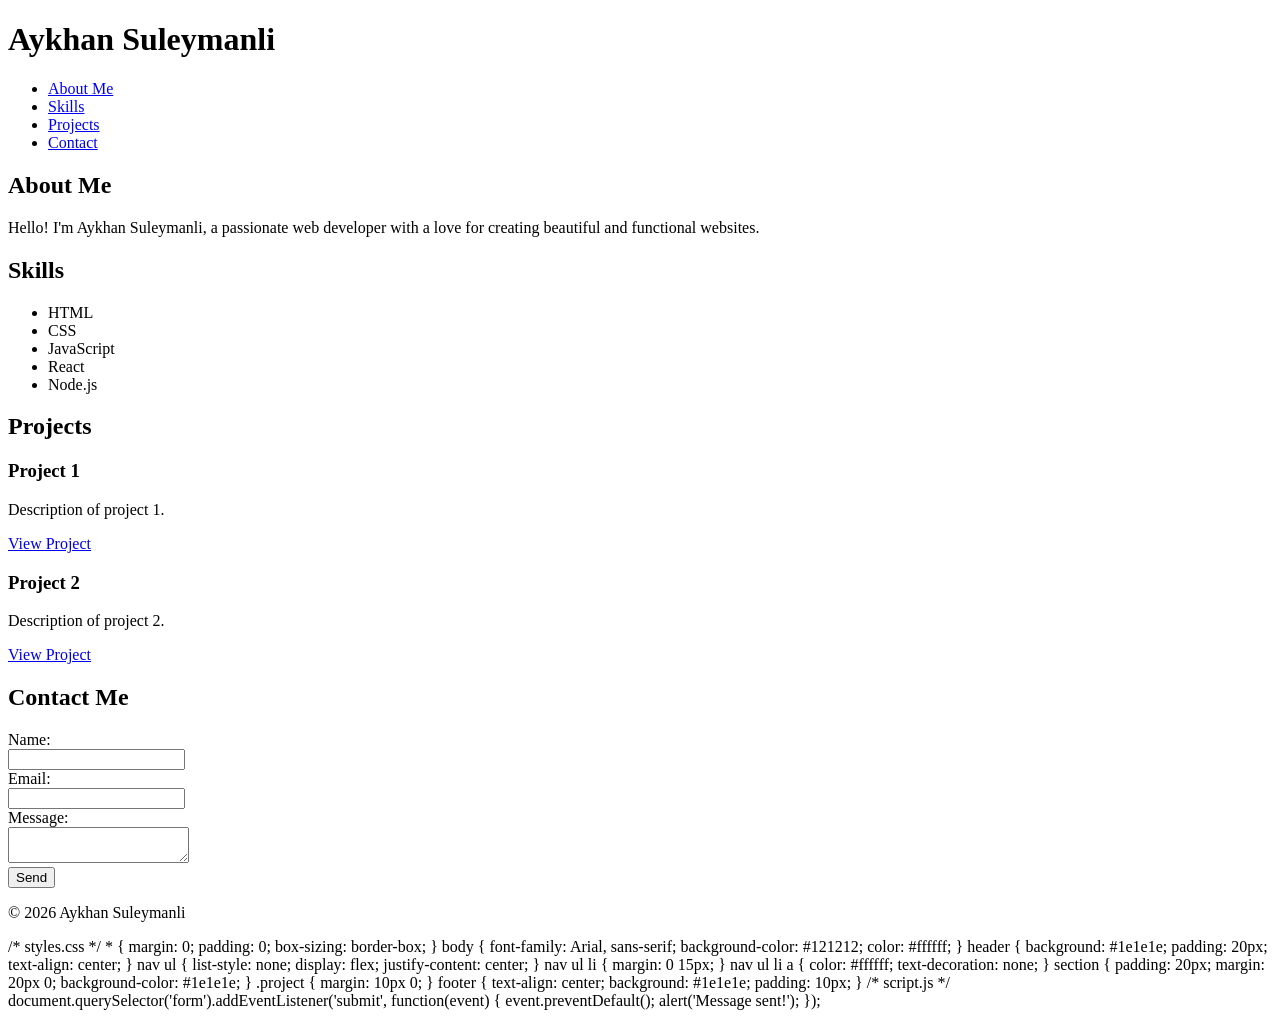
==== index.html @ 5bf15a05 "Create index.html for modern responsive personal portfolio website" ====
<!DOCTYPE html>
<html lang="en">
<head>
    <meta charset="UTF-8">
    <meta name="viewport" content="width=device-width, initial-scale=1.0">
    <link rel="stylesheet" href="styles.css">
    <title>My Portfolio</title>
</head>
<body>
    <header>
        <h1>Aykhan Suleymanli</h1>
        <nav>
            <ul>
                <li><a href="#about">About Me</a></li>
                <li><a href="#skills">Skills</a></li>
                <li><a href="#projects">Projects</a></li>
                <li><a href="#contact">Contact</a></li>
            </ul>
        </nav>
    </header>
    <section id="about">
        <h2>About Me</h2>
        <p>Hello! I'm Aykhan Suleymanli, a passionate web developer with a love for creating beautiful and functional websites.</p>
    </section>
    <section id="skills">
        <h2>Skills</h2>
        <ul>
            <li>HTML</li>
            <li>CSS</li>
            <li>JavaScript</li>
            <li>React</li>
            <li>Node.js</li>
        </ul>
    </section>
    <section id="projects">
        <h2>Projects</h2>
        <div class="project">
            <h3>Project 1</h3>
            <p>Description of project 1.</p>
            <a href="#">View Project</a>
        </div>
        <div class="project">
            <h3>Project 2</h3>
            <p>Description of project 2.</p>
            <a href="#">View Project</a>
        </div>
    </section>
    <section id="contact">
        <h2>Contact Me</h2>
        <form action="#" method="post">
            <label for="name">Name:</label><br>
            <input type="text" id="name" name="name"><br>
            <label for="email">Email:</label><br>
            <input type="email" id="email" name="email"><br>
            <label for="message">Message:</label><br>
            <textarea id="message" name="message"></textarea><br>
            <button type="submit">Send</button>
        </form>
    </section>
    <footer>
        <p>&copy; 2026 Aykhan Suleymanli</p>
    </footer>
    <script src="script.js"></script>
</body>
</html>

/* styles.css */
* {
    margin: 0;
    padding: 0;
    box-sizing: border-box;
}

body {
    font-family: Arial, sans-serif;
    background-color: #121212;
    color: #ffffff;
}

header {
    background: #1e1e1e;
    padding: 20px;
    text-align: center;
}

nav ul {
    list-style: none;
    display: flex;
    justify-content: center;
}

nav ul li {
    margin: 0 15px;
}

nav ul li a {
    color: #ffffff;
    text-decoration: none;
}

section {
    padding: 20px;
    margin: 20px 0;
    background-color: #1e1e1e;
}

.project {
    margin: 10px 0;
}

footer {
    text-align: center;
    background: #1e1e1e;
    padding: 10px;
}

/* script.js */
document.querySelector('form').addEventListener('submit', function(event) {
    event.preventDefault();
    alert('Message sent!');
});
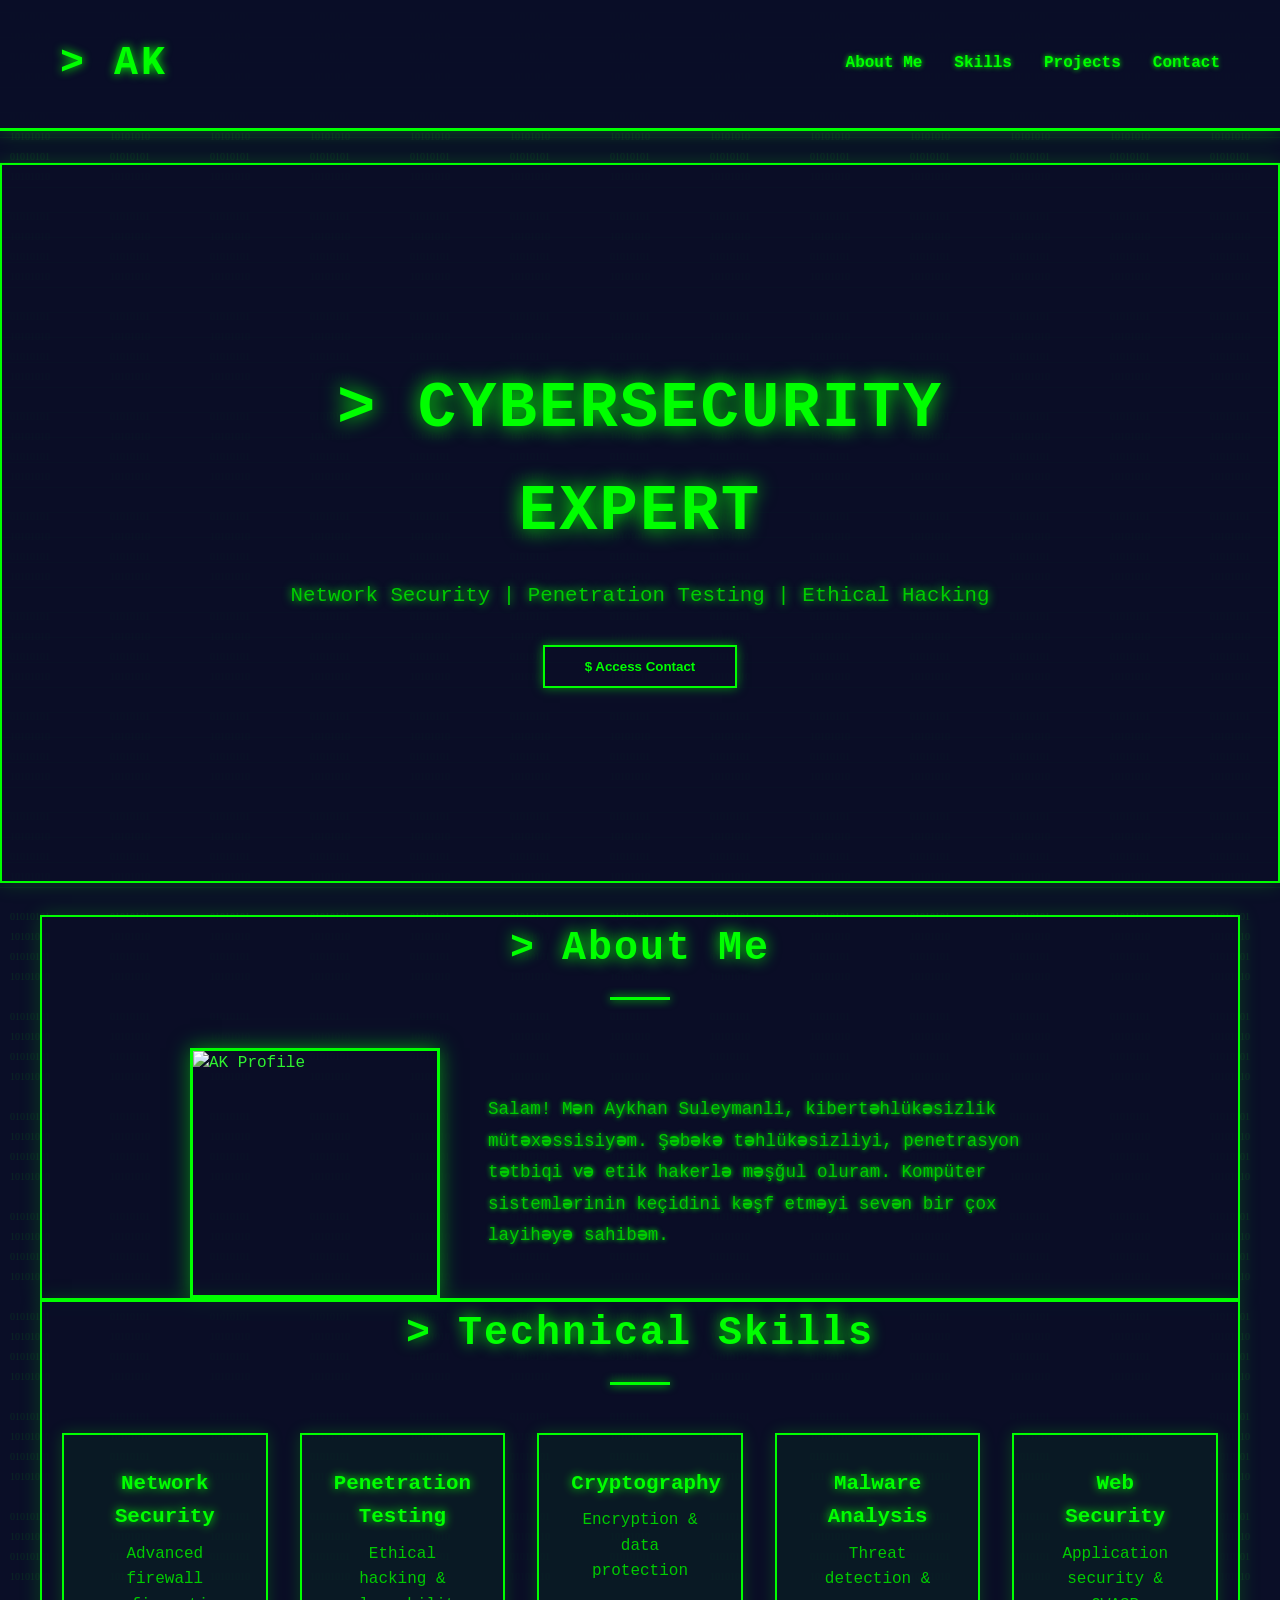
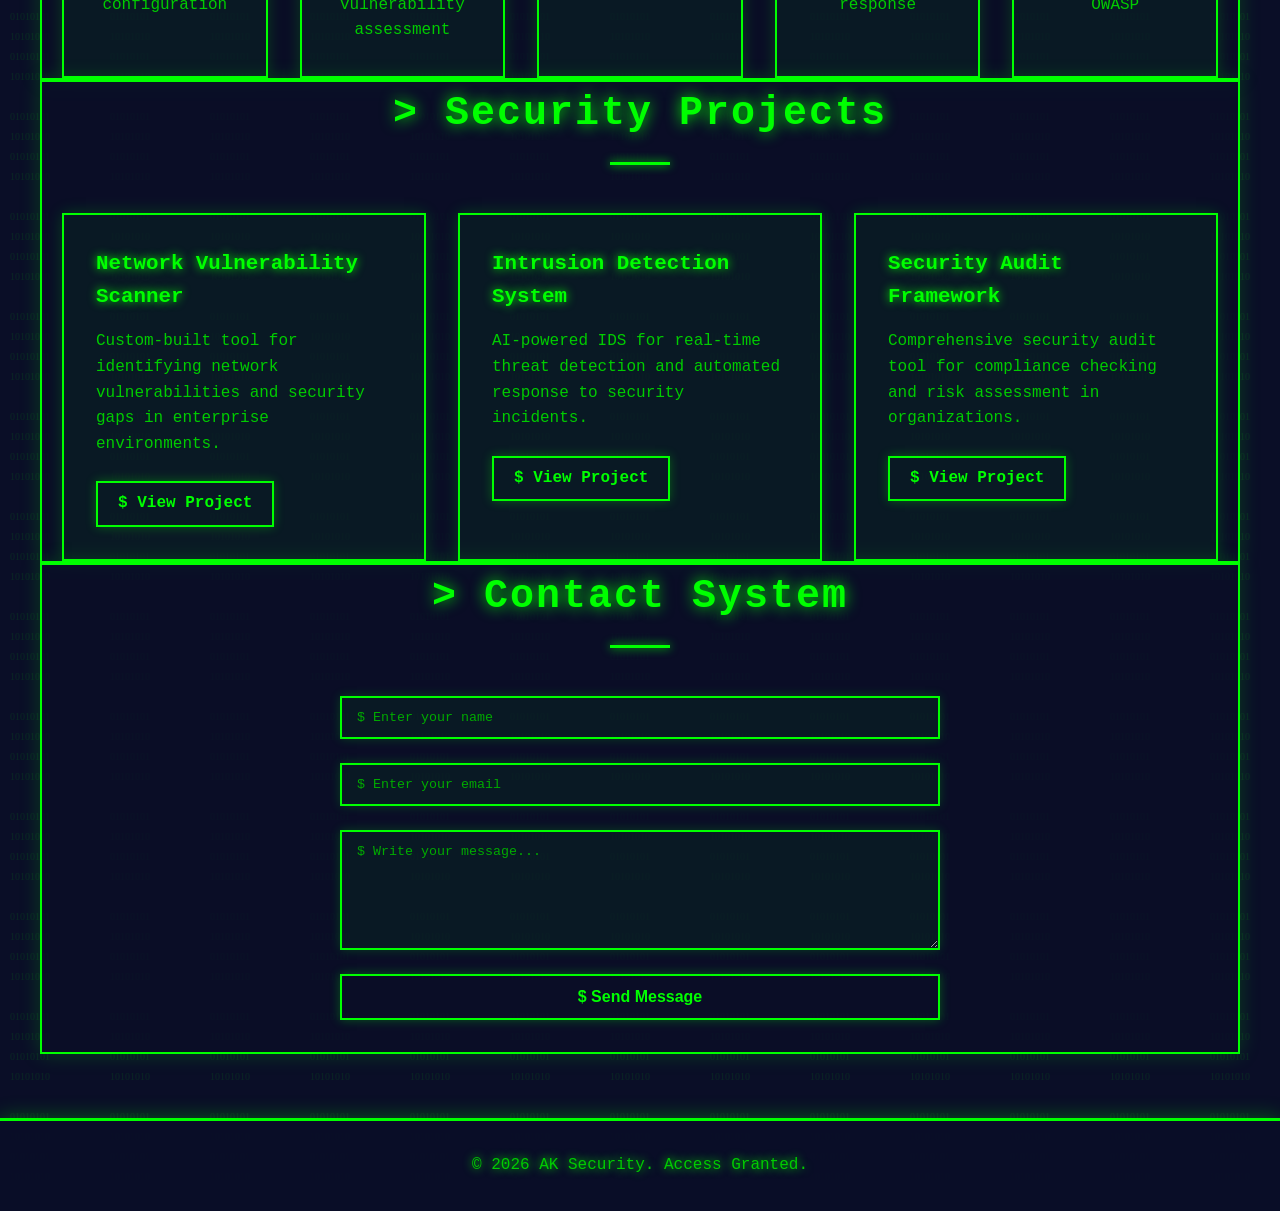
==== commit f5bc0e1d: "Update index.html with cybersecurity theme and new content." ====
--- a/index.html
+++ b/index.html
@@ -3,119 +3,585 @@
 <head>
     <meta charset="UTF-8">
     <meta name="viewport" content="width=device-width, initial-scale=1.0">
-    <link rel="stylesheet" href="styles.css">
-    <title>My Portfolio</title>
+    <title>AK - Cybersecurity Portfolio</title>
+    <style>
+        * {
+            margin: 0;
+            padding: 0;
+            box-sizing: border-box;
+        }
+
+        body {
+            font-family: 'Courier New', monospace;
+            background: #0a0e27 url('data:image/svg+xml,<svg xmlns="http://www.w3.org/2000/svg" width="100" height="100"><text x="10" y="20" font-size="10" fill="rgba(0,255,0,0.1)">01010101</text><text x="10" y="40" font-size="10" fill="rgba(0,255,0,0.1)">10101010</text><text x="10" y="60" font-size="10" fill="rgba(0,255,0,0.1)">01010101</text><text x="10" y="80" font-size="10" fill="rgba(0,255,0,0.1)">10101010</text></svg>');
+            color: #00ff00;
+            line-height: 1.6;
+            overflow-x: hidden;
+            position: relative;
+        }
+
+        body::before {
+            content: '';
+            position: fixed;
+            top: 0;
+            left: 0;
+            width: 100%;
+            height: 100%;
+            background: linear-gradient(
+                0deg,
+                transparent 24%,
+                rgba(0, 255, 0, 0.05) 25%,
+                rgba(0, 255, 0, 0.05) 26%,
+                transparent 27%,
+                transparent 74%,
+                rgba(0, 255, 0, 0.05) 75%,
+                rgba(0, 255, 0, 0.05) 76%,
+                transparent 77%,
+                transparent
+            );
+            background-size: 50px 50px;
+            pointer-events: none;
+            z-index: 1;
+            animation: scanlines 8s linear infinite;
+        }
+
+        @keyframes scanlines {
+            0% { transform: translateY(0); }
+            100% { transform: translateY(10px); }
+        }
+
+        header {
+            background: rgba(10, 14, 39, 0.95);
+            padding: 2rem 0;
+            border-bottom: 3px solid #00ff00;
+            position: sticky;
+            top: 0;
+            z-index: 100;
+            box-shadow: 0 0 20px rgba(0, 255, 0, 0.3);
+        }
+
+        .container {
+            max-width: 1200px;
+            margin: 0 auto;
+            padding: 0 20px;
+            position: relative;
+            z-index: 2;
+        }
+
+        .header-content {
+            display: flex;
+            justify-content: space-between;
+            align-items: center;
+        }
+
+        .logo {
+            font-size: 2.5em;
+            font-weight: bold;
+            color: #00ff00;
+            text-shadow: 0 0 10px #00ff00;
+            letter-spacing: 3px;
+            animation: glow 2s ease-in-out infinite;
+        }
+
+        @keyframes glow {
+            0%, 100% { text-shadow: 0 0 10px #00ff00; }
+            50% { text-shadow: 0 0 20px #00ff00, 0 0 30px #00ff00; }
+        }
+
+        nav ul {
+            list-style: none;
+            display: flex;
+            gap: 2rem;
+        }
+
+        nav a {
+            color: #00ff00;
+            text-decoration: none;
+            font-weight: bold;
+            transition: all 0.3s ease;
+            position: relative;
+            text-shadow: 0 0 5px #00ff00;
+        }
+
+        nav a:hover {
+            color: #00cc00;
+            text-shadow: 0 0 15px #00ff00;
+        }
+
+        nav a::after {
+            content: '';
+            position: absolute;
+            bottom: -5px;
+            left: 0;
+            width: 0;
+            height: 2px;
+            background: #00ff00;
+            transition: width 0.3s ease;
+            box-shadow: 0 0 10px #00ff00;
+        }
+
+        nav a:hover::after {
+            width: 100%;
+        }
+
+        .hero {
+            display: flex;
+            align-items: center;
+            justify-content: center;
+            min-height: 80vh;
+            text-align: center;
+            padding: 4rem 2rem;
+            position: relative;
+            z-index: 2;
+        }
+
+        .hero-content {
+            max-width: 800px;
+        }
+
+        .hero h1 {
+            font-size: 4em;
+            margin-bottom: 1rem;
+            color: #00ff00;
+            text-shadow: 0 0 20px #00ff00;
+            animation: slideDown 0.8s ease;
+            letter-spacing: 2px;
+        }
+
+        .hero p {
+            font-size: 1.3em;
+            color: #00cc00;
+            margin-bottom: 2rem;
+            animation: slideUp 0.8s ease 0.2s backwards;
+            text-shadow: 0 0 10px #00ff00;
+        }
+
+        .cta-button {
+            display: inline-block;
+            padding: 12px 40px;
+            background: transparent;
+            color: #00ff00;
+            text-decoration: none;
+            border: 2px solid #00ff00;
+            border-radius: 0px;
+            font-weight: bold;
+            transition: all 0.3s ease;
+            animation: slideUp 0.8s ease 0.4s backwards;
+            cursor: pointer;
+            box-shadow: 0 0 10px rgba(0, 255, 0, 0.5);
+        }
+
+        .cta-button:hover {
+            background: #00ff00;
+            color: #0a0e27;
+            text-shadow: none;
+            box-shadow: 0 0 20px #00ff00;
+        }
+
+        section {
+            padding: 5rem 2rem;
+            margin: 2rem 0;
+            background: rgba(10, 14, 39, 0.8);
+            border: 2px solid #00ff00;
+            border-radius: 0px;
+            position: relative;
+            z-index: 2;
+            box-shadow: 0 0 20px rgba(0, 255, 0, 0.2);
+        }
+
+        section h2 {
+            font-size: 2.5em;
+            margin-bottom: 3rem;
+            text-align: center;
+            color: #00ff00;
+            text-shadow: 0 0 15px #00ff00;
+            letter-spacing: 2px;
+        }
+
+        section h2::after {
+            content: '';
+            display: block;
+            width: 60px;
+            height: 3px;
+            background: #00ff00;
+            margin: 1rem auto 0;
+            box-shadow: 0 0 10px #00ff00;
+        }
+
+        .about-container {
+            display: flex;
+            align-items: center;
+            gap: 3rem;
+            max-width: 900px;
+            margin: 0 auto;
+        }
+
+        .profile-image {
+            flex-shrink: 0;
+            width: 250px;
+            height: 250px;
+            border: 3px solid #00ff00;
+            border-radius: 0px;
+            overflow: hidden;
+            box-shadow: 0 0 20px rgba(0, 255, 0, 0.5);
+            animation: matrixPulse 2s ease-in-out infinite;
+        }
+
+        @keyframes matrixPulse {
+            0%, 100% { box-shadow: 0 0 20px rgba(0, 255, 0, 0.5); }
+            50% { box-shadow: 0 0 40px rgba(0, 255, 0, 0.8); }
+        }
+
+        .profile-image img {
+            width: 100%;
+            height: 100%;
+            object-fit: cover;
+            filter: grayscale(30%) contrast(1.1);
+        }
+
+        .about-text {
+            font-size: 1.1em;
+            line-height: 1.8;
+            color: #00cc00;
+            text-shadow: 0 0 5px #00ff00;
+        }
+
+        .skills-grid {
+            display: grid;
+            grid-template-columns: repeat(auto-fit, minmax(200px, 1fr));
+            gap: 2rem;
+            margin-top: 2rem;
+        }
+
+        .skill-card {
+            background: rgba(0, 255, 0, 0.05);
+            padding: 2rem;
+            border: 2px solid #00ff00;
+            border-radius: 0px;
+            text-align: center;
+            transition: all 0.3s ease;
+            animation: fadeInUp 0.6s ease forwards;
+            box-shadow: 0 0 15px rgba(0, 255, 0, 0.2);
+        }
+
+        .skill-card:nth-child(1) { animation-delay: 0.1s; }
+        .skill-card:nth-child(2) { animation-delay: 0.2s; }
+        .skill-card:nth-child(3) { animation-delay: 0.3s; }
+        .skill-card:nth-child(4) { animation-delay: 0.4s; }
+        .skill-card:nth-child(5) { animation-delay: 0.5s; }
+
+        .skill-card:hover {
+            transform: translateY(-10px);
+            background: rgba(0, 255, 0, 0.1);
+            box-shadow: 0 0 30px rgba(0, 255, 0, 0.6);
+        }
+
+        .skill-card h3 {
+            font-size: 1.3em;
+            color: #00ff00;
+            margin-bottom: 0.5rem;
+            text-shadow: 0 0 10px #00ff00;
+        }
+
+        .skill-card p {
+            color: #00cc00;
+        }
+
+        .projects-grid {
+            display: grid;
+            grid-template-columns: repeat(auto-fit, minmax(300px, 1fr));
+            gap: 2rem;
+            margin-top: 2rem;
+        }
+
+        .project-card {
+            background: rgba(0, 255, 0, 0.05);
+            border: 2px solid #00ff00;
+            border-radius: 0px;
+            padding: 2rem;
+            transition: all 0.3s ease;
+            overflow: hidden;
+            position: relative;
+            box-shadow: 0 0 15px rgba(0, 255, 0, 0.2);
+        }
+
+        .project-card::before {
+            content: '';
+            position: absolute;
+            top: 0;
+            left: -100%;
+            width: 100%;
+            height: 100%;
+            background: rgba(0, 255, 0, 0.1);
+            transition: left 0.3s ease;
+            z-index: -1;
+        }
+
+        .project-card:hover::before {
+            left: 0;
+        }
+
+        .project-card:hover {
+            transform: translateY(-10px);
+            box-shadow: 0 0 30px rgba(0, 255, 0, 0.6);
+        }
+
+        .project-card h3 {
+            color: #00ff00;
+            margin-bottom: 1rem;
+            font-size: 1.3em;
+            text-shadow: 0 0 10px #00ff00;
+        }
+
+        .project-card p {
+            color: #00cc00;
+            margin-bottom: 1.5rem;
+        }
+
+        .project-card a {
+            display: inline-block;
+            padding: 8px 20px;
+            background: transparent;
+            color: #00ff00;
+            text-decoration: none;
+            border: 2px solid #00ff00;
+            border-radius: 0px;
+            font-weight: bold;
+            transition: all 0.3s ease;
+            box-shadow: 0 0 10px rgba(0, 255, 0, 0.3);
+        }
+
+        .project-card a:hover {
+            background: #00ff00;
+            color: #0a0e27;
+            box-shadow: 0 0 20px #00ff00;
+            transform: translateX(5px);
+        }
+
+        .contact-form {
+            max-width: 600px;
+            margin: 2rem auto;
+            display: flex;
+            flex-direction: column;
+            gap: 1.5rem;
+        }
+
+        .contact-form input,
+        .contact-form textarea {
+            padding: 12px 15px;
+            background: rgba(0, 255, 0, 0.05);
+            border: 2px solid #00ff00;
+            border-radius: 0px;
+            color: #00ff00;
+            font-family: 'Courier New', monospace;
+            transition: all 0.3s ease;
+            box-shadow: 0 0 10px rgba(0, 255, 0, 0.2);
+        }
+
+        .contact-form input::placeholder,
+        .contact-form textarea::placeholder {
+            color: #00aa00;
+        }
+
+        .contact-form input:focus,
+        .contact-form textarea:focus {
+            outline: none;
+            background: rgba(0, 255, 0, 0.1);
+            box-shadow: 0 0 20px rgba(0, 255, 0, 0.6);
+        }
+
+        .contact-form textarea {
+            resize: vertical;
+            min-height: 120px;
+        }
+
+        .contact-form button {
+            padding: 12px 30px;
+            background: transparent;
+            color: #00ff00;
+            border: 2px solid #00ff00;
+            border-radius: 0px;
+            font-size: 1em;
+            font-weight: bold;
+            cursor: pointer;
+            transition: all 0.3s ease;
+            box-shadow: 0 0 10px rgba(0, 255, 0, 0.3);
+        }
+
+        .contact-form button:hover {
+            background: #00ff00;
+            color: #0a0e27;
+            box-shadow: 0 0 20px #00ff00;
+        }
+
+        footer {
+            background: rgba(10, 14, 39, 0.95);
+            text-align: center;
+            padding: 2rem;
+            border-top: 3px solid #00ff00;
+            margin-top: 4rem;
+            color: #00cc00;
+            text-shadow: 0 0 10px #00ff00;
+            box-shadow: 0 0 20px rgba(0, 255, 0, 0.3);
+            position: relative;
+            z-index: 2;
+        }
+
+        @keyframes slideDown {
+            from { opacity: 0; transform: translateY(-30px); }
+            to { opacity: 1; transform: translateY(0); }
+        }
+
+        @keyframes slideUp {
+            from { opacity: 0; transform: translateY(30px); }
+            to { opacity: 1; transform: translateY(0); }
+        }
+
+        @keyframes fadeInUp {
+            from { opacity: 0; transform: translateY(20px); }
+            to { opacity: 1; transform: translateY(0); }
+        }
+
+        @media (max-width: 768px) {
+            .header-content { flex-direction: column; gap: 1.5rem; }
+            nav ul { flex-direction: column; gap: 1rem; text-align: center; }
+            .hero h1 { font-size: 2.5em; }
+            section h2 { font-size: 1.8em; }
+            .skills-grid { grid-template-columns: 1fr; }
+            .projects-grid { grid-template-columns: 1fr; }
+            .about-container { flex-direction: column; }
+            .profile-image { width: 200px; height: 200px; }
+        }
+    </style>
 </head>
 <body>
     <header>
-        <h1>Aykhan Suleymanli</h1>
-        <nav>
-            <ul>
-                <li><a href="#about">About Me</a></li>
-                <li><a href="#skills">Skills</a></li>
-                <li><a href="#projects">Projects</a></li>
-                <li><a href="#contact">Contact</a></li>
-            </ul>
-        </nav>
+        <div class="container">
+            <div class="header-content">
+                <div class="logo">> AK</div>
+                <nav>
+                    <ul>
+                        <li><a href="#about">About Me</a></li>
+                        <li><a href="#skills">Skills</a></li>
+                        <li><a href="#projects">Projects</a></li>
+                        <li><a href="#contact">Contact</a></li>
+                    </ul>
+                </nav>
+            </div>
+        </div>
     </header>
-    <section id="about">
-        <h2>About Me</h2>
-        <p>Hello! I'm Aykhan Suleymanli, a passionate web developer with a love for creating beautiful and functional websites.</p>
-    </section>
-    <section id="skills">
-        <h2>Skills</h2>
-        <ul>
-            <li>HTML</li>
-            <li>CSS</li>
-            <li>JavaScript</li>
-            <li>React</li>
-            <li>Node.js</li>
-        </ul>
-    </section>
-    <section id="projects">
-        <h2>Projects</h2>
-        <div class="project">
-            <h3>Project 1</h3>
-            <p>Description of project 1.</p>
-            <a href="#">View Project</a>
-        </div>
-        <div class="project">
-            <h3>Project 2</h3>
-            <p>Description of project 2.</p>
-            <a href="#">View Project</a>
+
+    <section class="hero">
+        <div class="hero-content">
+            <h1>> CYBERSECURITY EXPERT</h1>
+            <p>Network Security | Penetration Testing | Ethical Hacking</p>
+            <button class="cta-button" onclick="document.getElementById('contact').scrollIntoView({behavior: 'smooth'})">$ Access Contact</button>
         </div>
     </section>
-    <section id="contact">
-        <h2>Contact Me</h2>
-        <form action="#" method="post">
-            <label for="name">Name:</label><br>
-            <input type="text" id="name" name="name"><br>
-            <label for="email">Email:</label><br>
-            <input type="email" id="email" name="email"><br>
-            <label for="message">Message:</label><br>
-            <textarea id="message" name="message"></textarea><br>
-            <button type="submit">Send</button>
+
+    <section id="about" class="container">
+        <h2>> About Me</h2>
+        <div class="about-container">
+            <div class="profile-image">
+                <img src="https://via.placeholder.com/250x250?text=AK+Profile" alt="AK Profile">
+            </div>
+            <div class="about-text">
+                <p>Salam! Mən Aykhan Suleymanli, kibertəhlükəsizlik mütəxəssisiyəm. Şəbəkə təhlükəsizliyi, penetrasyon tətbiqi və etik hakerlə məşğul oluram. Kompüter sistemlərinin keçidini kəşf etməyi sevən bir çox layihəyə sahibəm.</p>
+            </div>
+        </div>
+    </section>
+
+    <section id="skills" class="container">
+        <h2>> Technical Skills</h2>
+        <div class="skills-grid">
+            <div class="skill-card">
+                <h3>Network Security</h3>
+                <p>Advanced firewall configuration</p>
+            </div>
+            <div class="skill-card">
+                <h3>Penetration Testing</h3>
+                <p>Ethical hacking & vulnerability assessment</p>
+            </div>
+            <div class="skill-card">
+                <h3>Cryptography</h3>
+                <p>Encryption & data protection</p>
+            </div>
+            <div class="skill-card">
+                <h3>Malware Analysis</h3>
+                <p>Threat detection & response</p>
+            </div>
+            <div class="skill-card">
+                <h3>Web Security</h3>
+                <p>Application security & OWASP</p>
+            </div>
+        </div>
+    </section>
+
+    <section id="projects" class="container">
+        <h2>> Security Projects</h2>
+        <div class="projects-grid">
+            <div class="project-card">
+                <h3>Network Vulnerability Scanner</h3>
+                <p>Custom-built tool for identifying network vulnerabilities and security gaps in enterprise environments.</p>
+                <a href="#">$ View Project</a>
+            </div>
+            <div class="project-card">
+                <h3>Intrusion Detection System</h3>
+                <p>AI-powered IDS for real-time threat detection and automated response to security incidents.</p>
+                <a href="#">$ View Project</a>
+            </div>
+            <div class="project-card">
+                <h3>Security Audit Framework</h3>
+                <p>Comprehensive security audit tool for compliance checking and risk assessment in organizations.</p>
+                <a href="#">$ View Project</a>
+            </div>
+        </div>
+    </section>
+
+    <section id="contact" class="container">
+        <h2>> Contact System</h2>
+        <form class="contact-form" id="contact-form">
+            <input type="text" id="name" placeholder="$ Enter your name" required>
+            <input type="email" id="email" placeholder="$ Enter your email" required>
+            <textarea id="message" placeholder="$ Write your message..." required></textarea>
+            <button type="submit">$ Send Message</button>
         </form>
     </section>
+
     <footer>
-        <p>&copy; 2026 Aykhan Suleymanli</p>
+        <p>© 2026 AK Security. Access Granted.</p>
     </footer>
-    <script src="script.js"></script>
+
+    <script>
+        document.querySelectorAll('a[href^="#"]').forEach(anchor => {
+            anchor.addEventListener('click', function(e) {
+                e.preventDefault();
+                const target = document.querySelector(this.getAttribute('href'));
+                if (target) target.scrollIntoView({ behavior: 'smooth' });
+            });
+        });
+
+        const form = document.getElementById('contact-form');
+        form.addEventListener('submit', function(e) {
+            e.preventDefault();
+            const name = document.getElementById('name').value;
+            const email = document.getElementById('email').value;
+            const message = document.getElementById('message').value;
+
+            if (!name || !email || !message) {
+                alert('> ERROR: Please fill in all fields.');
+                return;
+            }
+
+            const emailRegex = /^[^\s@]+@[^"]+\.[^\s@]+$/;
+            if (!emailRegex.test(email)) {
+                alert('> ERROR: Invalid email format.');
+                return;
+            }
+
+            alert('> SUCCESS: Message transmitted successfully!');
+            form.reset();
+        });
+    </script>
 </body>
-</html>
-
-/* styles.css */
-* {
-    margin: 0;
-    padding: 0;
-    box-sizing: border-box;
-}
-
-body {
-    font-family: Arial, sans-serif;
-    background-color: #121212;
-    color: #ffffff;
-}
-
-header {
-    background: #1e1e1e;
-    padding: 20px;
-    text-align: center;
-}
-
-nav ul {
-    list-style: none;
-    display: flex;
-    justify-content: center;
-}
-
-nav ul li {
-    margin: 0 15px;
-}
-
-nav ul li a {
-    color: #ffffff;
-    text-decoration: none;
-}
-
-section {
-    padding: 20px;
-    margin: 20px 0;
-    background-color: #1e1e1e;
-}
-
-.project {
-    margin: 10px 0;
-}
-
-footer {
-    text-align: center;
-    background: #1e1e1e;
-    padding: 10px;
-}
-
-/* script.js */
-document.querySelector('form').addEventListener('submit', function(event) {
-    event.preventDefault();
-    alert('Message sent!');
-});+</html>
